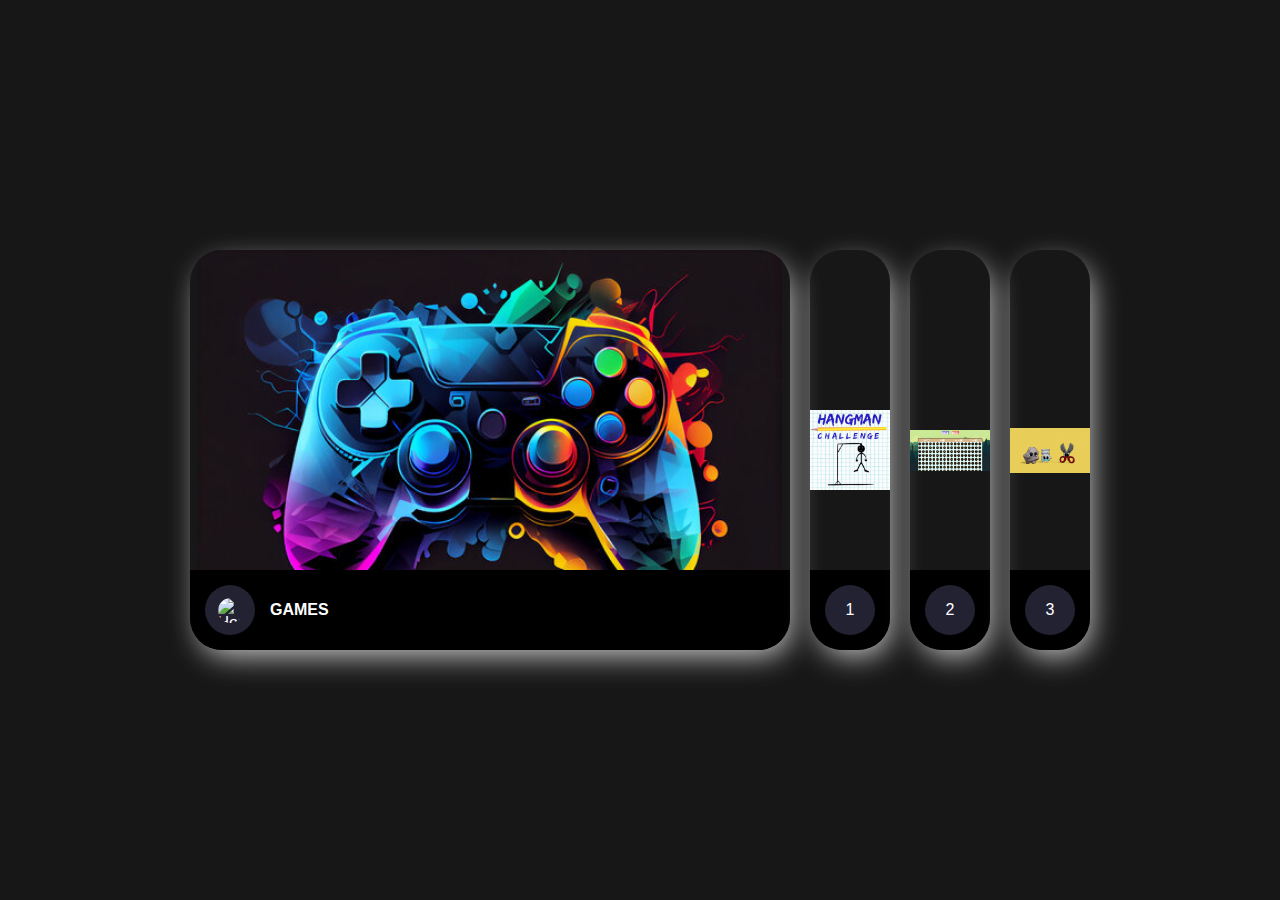
==== index.html @ 04eca8a0 "First commit" ====
<!DOCTYPE html>
<html lang="en">
<head>
    <meta charset="UTF-8">
    <meta name="viewport" content="width=device-width, initial-scale=1.0">
    <link rel="stylesheet" href="style.css">
    <title>Animated Flex Cards</title>
</head>
<body>
    <div class="wrapper">
        <div class="container">
            <input type="radio" name="slide" id="c1" checked>
            <label for="c1" class="card">
                <div class="row">
                    <div class="icon"><img src="photos/house-img.png" alt="Home"></div>
                    <div class="description" style="width: 520px;">
                        <h4>Games</h4>
                    </div>
                </div>
            </label>
            <input type="radio" name="slide" id="c2" >
            <label for="c2" class="card">
                <div class="row">
                    <div class="icon">1</div>
                    <div class="description">
                        <h4>Hangman Game</h4>
                        <p>Don't let the hangman be hanged...</p>
                    </div>
                    <div class="play-button">
                        <a href="./Hangman/index.html" target="_blank">
                            <button>Play</button>
                        </a>
                    </div>
                </div>
            </label>
            <input type="radio" name="slide" id="c3" >
            <label for="c3" class="card">
                <div class="row">
                    <div class="icon">2</div>
                    <div class="description">
                        <h4>Bubble Game</h4>
                        <p>Is your reaction time fast???</p>
                    </div>
                    <div class="play-button">
                        <a href="./Bubble Game/index.html" target="_blank">
                            <button>Play</button>
                        </a>
                    </div>
                </div>
            </label>
            <input type="radio" name="slide" id="c4" >
            <label for="c4" class="card">
                <div class="row">
                    <div class="icon">3</div>
                    <div class="description">
                        <h4>Stone Paper Scissors</h4>
                        <p>Wanna challenge the computer instead of a human being this time?</p>
                    </div>
                    <div class="play-button">
                        <a href="./StonePaperScissorsFinalProject/index.html" target="_blank">
                            <button>Play</button>
                        </a>
                    </div>
                </div>
            </label>
        </div>
    </div>
</body>
</html>
---- style.css ----
* {
  box-sizing: border-box;
  margin: 0;
  padding: 0;
  font-family: Arial, Helvetica, sans-serif;
}

body 
{
  background-color: rgb(24, 23, 23);
}

img
{
  height: 50%;
  width: 50%;
  border-radius: 50%;
}

.wrapper 
{
  width: 100%;
  height: 100vh;
  display: flex;
  align-items: center;
  justify-content: center;
}

.container 
{
  height: 400px;
  display: flex;
  flex-wrap: nowrap;
  justify-content: start;
}

.card 
{
  width: 80px;
  border-radius: .75rem;
  background-size: cover;
  cursor: pointer;
  overflow: hidden;
  border-radius: 2rem;
  margin: 0 10px;
  display: flex;
  align-items: flex-end;
  transition: .6s cubic-bezier(.28,-0.03,0,.99);
  box-shadow: 5px 10px 30px -5px rgba(255, 255, 255, 0.8);
}

.card .row 
{
  color: white;
  display: flex;
  flex-wrap: nowrap;
  background-color: black;
}

.card .row .icon 
{
  background: #223;
  color: white;
  border-radius: 50%;
  width: 50px;
  display: flex;
  justify-content: center;
  align-items: center;
  margin: 15px;
}

.card .row .description 
{
  display: flex;
  justify-content: center;
  flex-direction: column;
  overflow: hidden;
  height: 80px;
  width: 400px;
  opacity: 0;
  transform: translateY(30px);
  transition-delay: .3s;
  transition: all .3s ease;
}

.description p
{
  color: #b0b0ba;
  padding-top: 5px;
  text-transform: capitalize;
}

.description h4
{
  text-transform: uppercase;
}

.card .row .play-button
{
  background-color: black;
  color: black;
  width: 120px;
  height: 80px;
}
.play-button button
{
  width: 120px;
  height: 80px;
  border-bottom-right-radius: 31px;
  border: none;
  text-transform: uppercase;
  font-weight: 700;
  font-family:Cambria, Cochin, Georgia, Times, 'Times New Roman', serif;
  letter-spacing: 3px;
  background-color: transparent;
  border: 2px solid #ffffff;
  color: #3498db; 
  font-size: 2em; 
  position: relative; 
  overflow: hidden;
  z-index: 1;
  color: white;
}
.play-button button:hover
{
  cursor: pointer;
}
.play-button button::before
{
  content: ''; 
  position: absolute;
  bottom: 0; 
  left: 0; 
  width: 100%;
  height: 0; 
  background-color: #3498db; 
  transition:  0.3s ease;
  z-index: -1;
}
.play-button button:hover::before
{
  height: 100%;
}
.play-button button:active::before
{
  transition: .1s ;
  background-color: red;
}
input 
{
  display: none;
}

input:checked + label 
{
  width: 600px;
}

input:checked + label .description 
{
  opacity: 1 !important;
  transform: translateY(0) !important;
}

.card[for="c1"] {
  background-image: url('./Photos/game.jpg');
  background-size: contain;
  background-repeat: no-repeat;
  background-position: center;
}
.card[for="c2"] {
  background-image: url('./Photos/152241700-6beb6cd4-62e4-4830-84c3-7b67997bae49.jpeg');
  background-position: center;
  background-size: contain;
  background-repeat: no-repeat;
}
.card[for="c3"] {
  background-image: url('./Photos/bubble-game.png');
  background-position: center;
  background-size: contain;
  background-repeat: no-repeat;
}
.card[for="c4"] {
  background-image: url('./Photos/stone-paper-scissors.jpeg');
  background-position: center;
  background-size: contain;
  background-repeat: no-repeat;
}
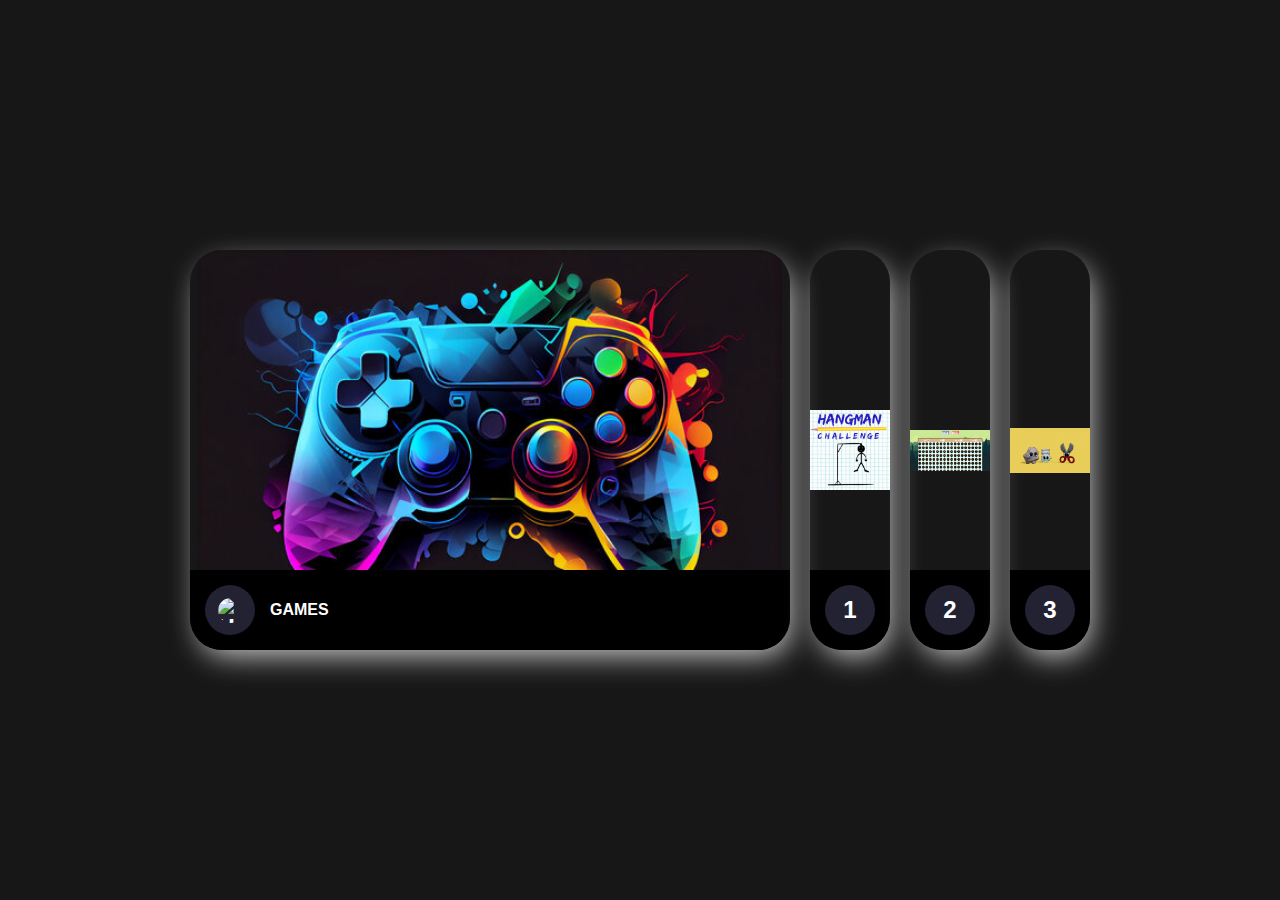
==== commit 79d78afe: "first commit" ====
--- a/index.html
+++ b/index.html
@@ -4,7 +4,7 @@
     <meta charset="UTF-8">
     <meta name="viewport" content="width=device-width, initial-scale=1.0">
     <link rel="stylesheet" href="style.css">
-    <title>Animated Flex Cards</title>
+    <title>Games 4 Fun</title>
 </head>
 <body>
     <div class="wrapper">
@@ -27,7 +27,7 @@
                         <p>Don't let the hangman be hanged...</p>
                     </div>
                     <div class="play-button">
-                        <a href="./Hangman/index.html" target="_blank">
+                        <a href="./Hangman/index.html">
                             <button>Play</button>
                         </a>
                     </div>
@@ -42,7 +42,7 @@
                         <p>Is your reaction time fast???</p>
                     </div>
                     <div class="play-button">
-                        <a href="./Bubble Game/index.html" target="_blank">
+                        <a href="./Bubble Game/index.html">
                             <button>Play</button>
                         </a>
                     </div>
@@ -54,10 +54,10 @@
                     <div class="icon">3</div>
                     <div class="description">
                         <h4>Stone Paper Scissors</h4>
-                        <p>Wanna challenge the computer instead of a human being this time?</p>
+                        <p>Challenge the computer</p>
                     </div>
                     <div class="play-button">
-                        <a href="./StonePaperScissorsFinalProject/index.html" target="_blank">
+                        <a href="./StonePaperScissorsFinalProject/index.html">
                             <button>Play</button>
                         </a>
                     </div>
--- a/style.css
+++ b/style.css
@@ -33,7 +33,6 @@
   flex-wrap: nowrap;
   justify-content: start;
 }
-
 .card 
 {
   width: 80px;
@@ -59,6 +58,7 @@
 
 .card .row .icon 
 {
+  font-size: 1.5em;
   background: #223;
   color: white;
   border-radius: 50%;
@@ -67,6 +67,7 @@
   justify-content: center;
   align-items: center;
   margin: 15px;
+  font-weight: 900;
 }
 
 .card .row .description 
@@ -185,4 +186,50 @@
   background-position: center;
   background-size: contain;
   background-repeat: no-repeat;
-}+}
+
+@media screen and (max-width: 768px) {
+  .container{
+    flex-direction: column;
+  }
+  .container{
+    flex-direction: column;
+    height: 200vh;
+    justify-content: space-between;
+  }
+  .card{
+    flex-direction: column;
+    width: 100px;
+    height: 400px;
+    transition: .6s cubic-bezier(.28,-0.03,0,.99);
+  }
+  .wrapper{
+    height: 220vh;
+  }
+  .play-button button{
+    border-radius: 31px;
+  }
+  input:checked + label {
+    width: 300px;
+  }
+  .card .row .description {
+    width: 100px;
+    height: 120px;
+  }
+  .icon{
+    height: 50px;
+  }
+  .row{
+    display: flex;
+    justify-content: center;
+    align-items: center;
+  }
+  .play-button button
+  {
+    width: 90px;
+    height: 80px;
+    font-size: 1.5em;
+    margin-left: 25px;
+  }
+}
+
